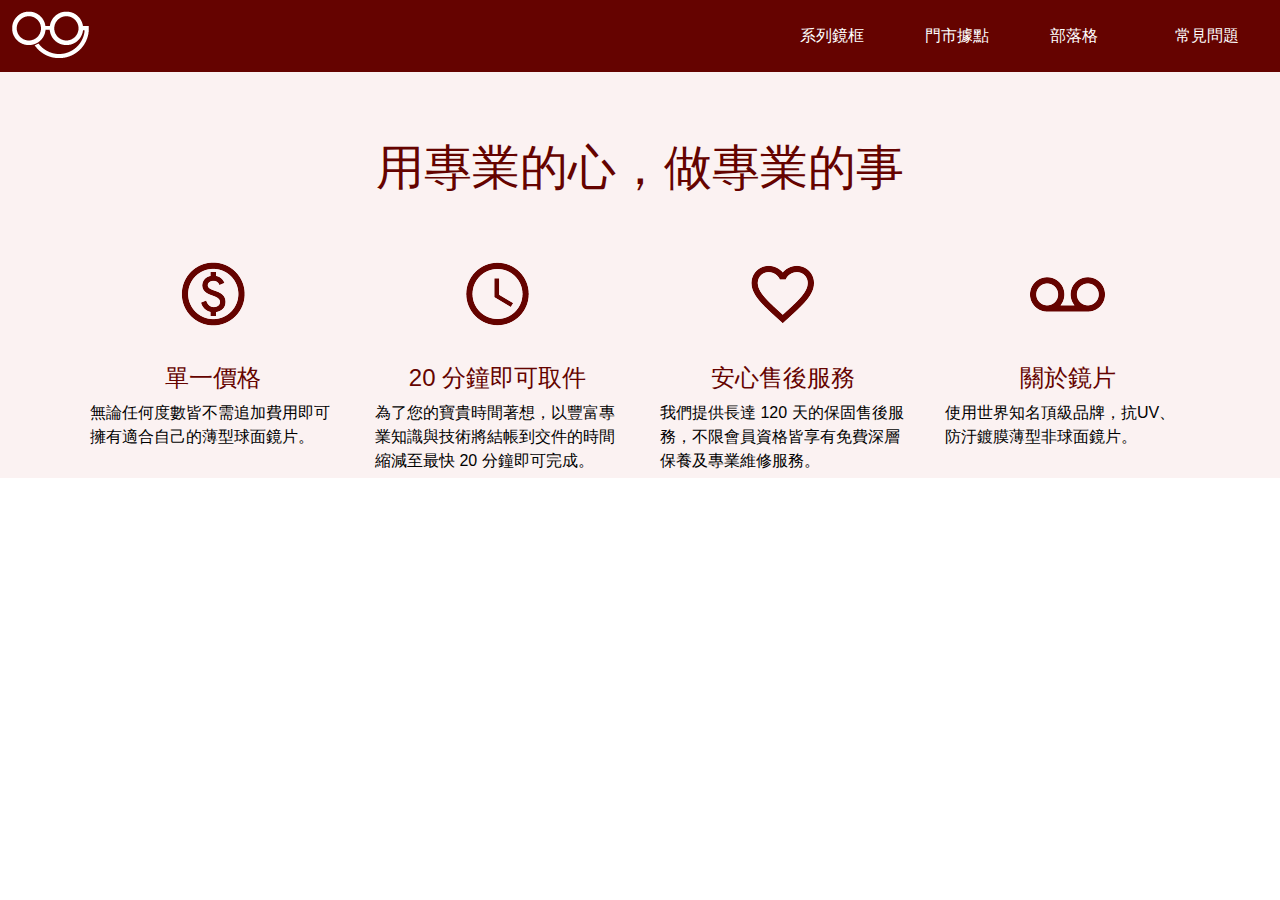
==== index.html @ 7781e408 "Update 2021-07-25T00:03:58.585Z" ====
<!DOCTYPE html>
<html lang="en">
<head>
  <meta charset="UTF-8">
  <meta http-equiv="X-UA-Compatible" content="IE=edge">
  <meta name="viewport" content="width=device-width, initial-scale=1.0">
  <title>第三週 - RWD 網站</title>
<link rel="preconnect" href="https://fonts.googleapis.com">
<link rel="preconnect" href="https://fonts.gstatic.com" crossorigin>
<link rel="stylesheet" href="all.css">
<link href="" rel="stylesheet">
</head>
<body>
  <div class="header">
    <div class="logo"><img src="assets/images/logo.png" alt="logo"></div>
    <ul>
      <li ><a href="#"><p>系列鏡框</p> </a></li>
      <li ><a href="#"><p>門市據點</p> </a></li>
      <li ><a href="#"><p>部落格</p> </a></li>
      <li ><a href="#"><p>常見問題</p> </a></li>
    </ul>
  </div>
    
  <!-- 用專業的心，做專業的事 -->
  <div class="item1">
  <h2>用專業的心，做專業的事</h2>
  <ul>
    <li>
      <div class="im100"><img src="assets/images/money.png" alt=""></div>
      <h3>單一價格</h3>
      <p>無論任何度數皆不需追加費用即可擁有適合自己的薄型球面鏡片。</p>
    </li>
    <li>
      <div class="im100"><img src="assets/images/clock.png" alt=""></div>
      <h3>20 分鐘即可取件</h3>
      <p>為了您的寶貴時間著想，以豐富專業知識與技術將結帳到交件的時間縮減至最快 20 分鐘即可完成。</p>
    </li>
    <li>
      <div class="im100"><img src="assets/images/heart.png" alt=""></div>
      <h3>安心售後服務</h3>
      <p>我們提供長達 120 天的保固售後服務，不限會員資格皆享有免費深層保養及專業維修服務。</p>
    </li>
    <li>
      <div class="im100"><img src="assets/images/glass.png" alt=""></div>
      <h3>關於鏡片</h3>
      <p>使用世界知名頂級品牌，抗UV、防汙鍍膜薄型非球面鏡片。</p>
    </li>
  </ul>
</div>
  
</body>
</html>
---- all.css ----
/* http://meyerweb.com/eric/tools/css/reset/ 
   v2.0 | 20110126
   License: none (public domain)
*/

html, body, div, span, applet, object, iframe,
h1, h2, h3, h4, h5, h6, p, blockquote, pre,
a, abbr, acronym, address, big, cite, code,
del, dfn, em, img, ins, kbd, q, s, samp,
small, strike, strong, sub, sup, tt, var,
b, u, i, center,
dl, dt, dd, ol, ul, li,
fieldset, form, label, legend,
table, caption, tbody, tfoot, thead, tr, th, td,
article, aside, canvas, details, embed, 
figure, figcaption, footer, header, hgroup, 
menu, nav, output, ruby, section, summary,
time, mark, audio, video {
	margin: 0;
	padding: 0;
	border: 0;
	font-size: 100%;
	font: inherit;
	vertical-align: baseline;
}
/* HTML5 display-role reset for older browsers */
article, aside, details, figcaption, figure, 
footer, header, hgroup, menu, nav, section {
	display: block;
}
body {
	line-height: 1;
}
ol, ul {
	list-style: none;
}
blockquote, q {
	quotes: none;
}
blockquote:before, blockquote:after,
q:before, q:after {
	content: '';
	content: none;
}
table {
	border-collapse: collapse;
	border-spacing: 0;
}
/* cssrest */

body{
    font-family: 'Noto Sans TC', sans-serif;
  }
  
  .header{
    width: 100%;
    background-color: #650300;
    display: flex;
    justify-content: space-between;
    align-items: center;
  }
  .logo{
    margin: 10px;
  }
  .header ul{
    width: 500px;
    list-style:none;
  }
    
  a{
    color: white;
    text-decoration:none;
  }   
  a:link{
      /* 設定還沒有瀏覽過的連結 */
     
      text-decoration:none;
      
      }
      a:visited {
      /* 設定已經瀏覽過的連結 */
      
      
      }
   a:hover{
    color: burlywood;
    text-decoration:none;
  }
  
  
  /* 用專業的心，做專業的事 */
  .item1{
    background: #AA06010D;
    margin: 0 auto;
  }
  .item1 h2{
    line-height: 1.5;
    font-size: 48px;
    padding-top: 60px;
    padding-bottom: 40px;
    color:#650300;
    text-align: center;
  }
  ul{
    display: flex;
    justify-content: center;
  }
  li{
    width: 255px;
       margin-right: 15px;
       margin-left: 15px;
  }
  li h3{
    font-size: 24px;
    line-height: 1.5;
        color:#650300;
    text-align: center;
    margin-top: 16px;
  }
  .im100{
    width: 100px;
    height: 100px;
    margin: auto;
    display: flex;
    justify-content: center;
    align-items: center;
   
  }
  .im100 img{
    display: block;
    align-items: center;
  }
  
  li p{
    font-size: 16px;
    line-height: 1.5;
    
    padding: 5px;
  }
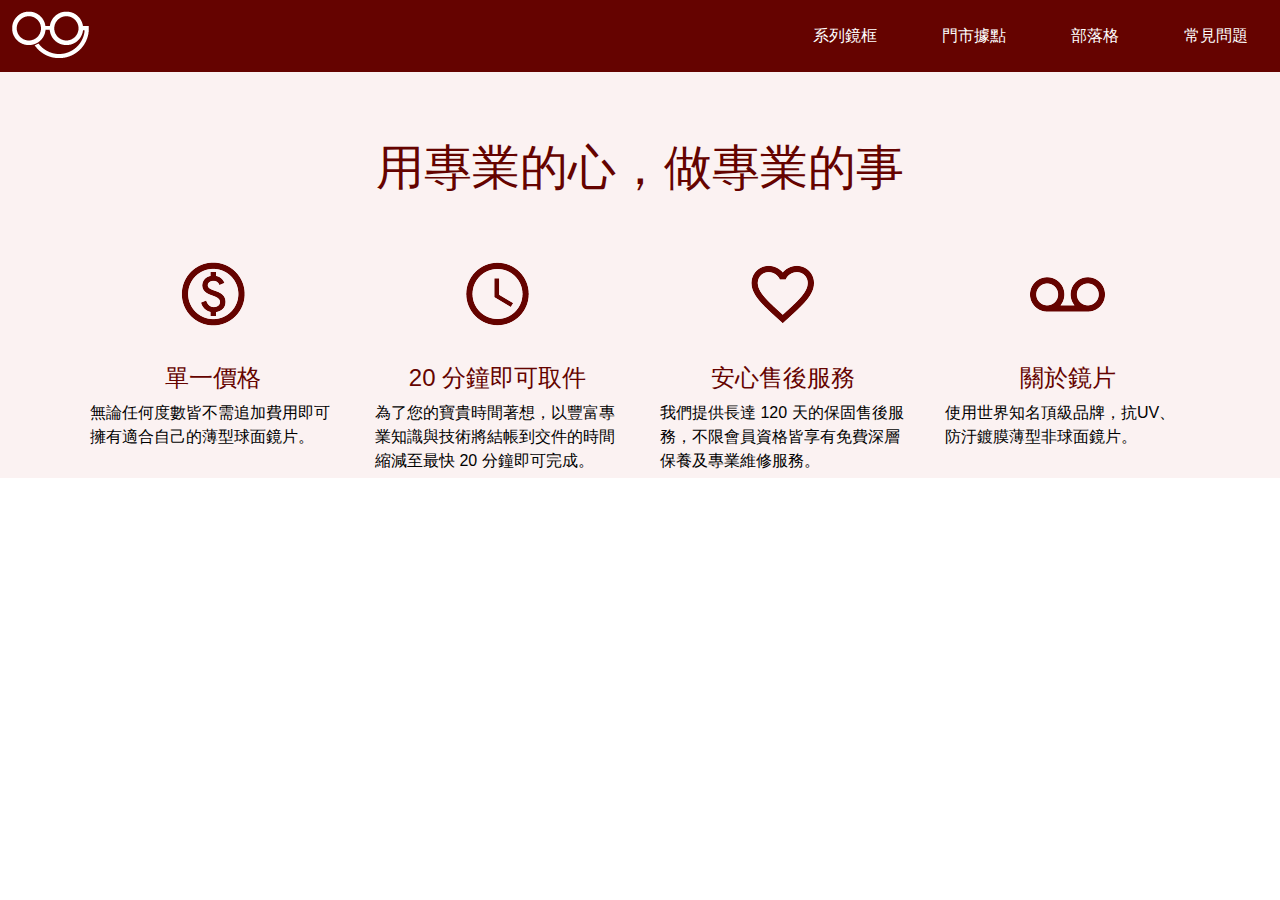
==== commit fcb249d4: "Update 2021-07-25T04:21:41.206Z" ====
--- a/index.html
+++ b/index.html
@@ -7,7 +7,7 @@
   <title>第三週 - RWD 網站</title>
 <link rel="preconnect" href="https://fonts.googleapis.com">
 <link rel="preconnect" href="https://fonts.gstatic.com" crossorigin>
-<link rel="stylesheet" href="all.css">
+<link rel="stylesheet" href="assets/css/all.css">
 <link href="" rel="stylesheet">
 </head>
 <body>
--- a/assets/css/all.css
+++ b/assets/css/all.css
@@ -0,0 +1,156 @@
+@charset "UTF-8";
+/* http://meyerweb.com/eric/tools/css/reset/ 
+   v2.0 | 20110126
+   License: none (public domain)
+*/
+html, body, div, span, applet, object, iframe,
+h1, h2, h3, h4, h5, h6, p, blockquote, pre,
+a, abbr, acronym, address, big, cite, code,
+del, dfn, em, img, ins, kbd, q, s, samp,
+small, strike, strong, sub, sup, tt, var,
+b, u, i, center,
+dl, dt, dd, ol, ul, li,
+fieldset, form, label, legend,
+table, caption, tbody, tfoot, thead, tr, th, td,
+article, aside, canvas, details, embed,
+figure, figcaption, footer, header, hgroup,
+menu, nav, output, ruby, section, summary,
+time, mark, audio, video {
+  margin: 0;
+  padding: 0;
+  border: 0;
+  font-size: 100%;
+  font: inherit;
+  vertical-align: baseline;
+}
+
+/* HTML5 display-role reset for older browsers */
+article, aside, details, figcaption, figure,
+footer, header, hgroup, menu, nav, section {
+  display: block;
+}
+
+body {
+  line-height: 1;
+}
+
+ol, ul {
+  list-style: none;
+}
+
+blockquote, q {
+  quotes: none;
+}
+
+blockquote:before, blockquote:after,
+q:before, q:after {
+  content: "";
+  content: none;
+}
+
+table {
+  border-collapse: collapse;
+  border-spacing: 0;
+}
+
+/* cssrest */
+body {
+  font-family: "Noto Sans TC", sans-serif;
+}
+
+.header {
+  width: 100%;
+  background-color: #650300;
+  display: -webkit-box;
+  display: -ms-flexbox;
+  display: flex;
+  -webkit-box-pack: justify;
+      -ms-flex-pack: justify;
+          justify-content: space-between;
+  -webkit-box-align: center;
+      -ms-flex-align: center;
+          align-items: center;
+}
+.header .logo {
+  margin: 10px;
+}
+.header ul {
+  width: 500px;
+  list-style: none;
+  display: -webkit-box;
+  display: -ms-flexbox;
+  display: flex;
+  -ms-flex-pack: distribute;
+      justify-content: space-around;
+}
+.header ul a {
+  color: white;
+  text-decoration: none;
+}
+.header ul a:link {
+  /* 設定還沒有瀏覽過的連結 */
+  text-decoration: none;
+}
+.header ul a:hover {
+  color: burlywood;
+  text-decoration: none;
+}
+
+/* 用專業的心，做專業的事 */
+.item1 {
+  background: #AA06010D;
+  margin: 0 auto;
+}
+.item1 h2 {
+  line-height: 1.5;
+  font-size: 48px;
+  padding-top: 60px;
+  padding-bottom: 40px;
+  color: #650300;
+  text-align: center;
+}
+.item1 ul {
+  display: -webkit-box;
+  display: -ms-flexbox;
+  display: flex;
+  -webkit-box-pack: center;
+      -ms-flex-pack: center;
+          justify-content: center;
+}
+.item1 li {
+  width: 255px;
+  margin-right: 15px;
+  margin-left: 15px;
+}
+.item1 li h3 {
+  font-size: 24px;
+  line-height: 1.5;
+  color: #650300;
+  text-align: center;
+  margin-top: 16px;
+}
+.item1 li p {
+  font-size: 16px;
+  line-height: 1.5;
+  padding: 5px;
+}
+.item1 li .im100 {
+  width: 100px;
+  height: 100px;
+  margin: auto;
+  display: -webkit-box;
+  display: -ms-flexbox;
+  display: flex;
+  -webkit-box-pack: center;
+      -ms-flex-pack: center;
+          justify-content: center;
+  -webkit-box-align: center;
+      -ms-flex-align: center;
+          align-items: center;
+}
+.item1 li .im100 img {
+  display: block;
+  -webkit-box-align: center;
+      -ms-flex-align: center;
+          align-items: center;
+}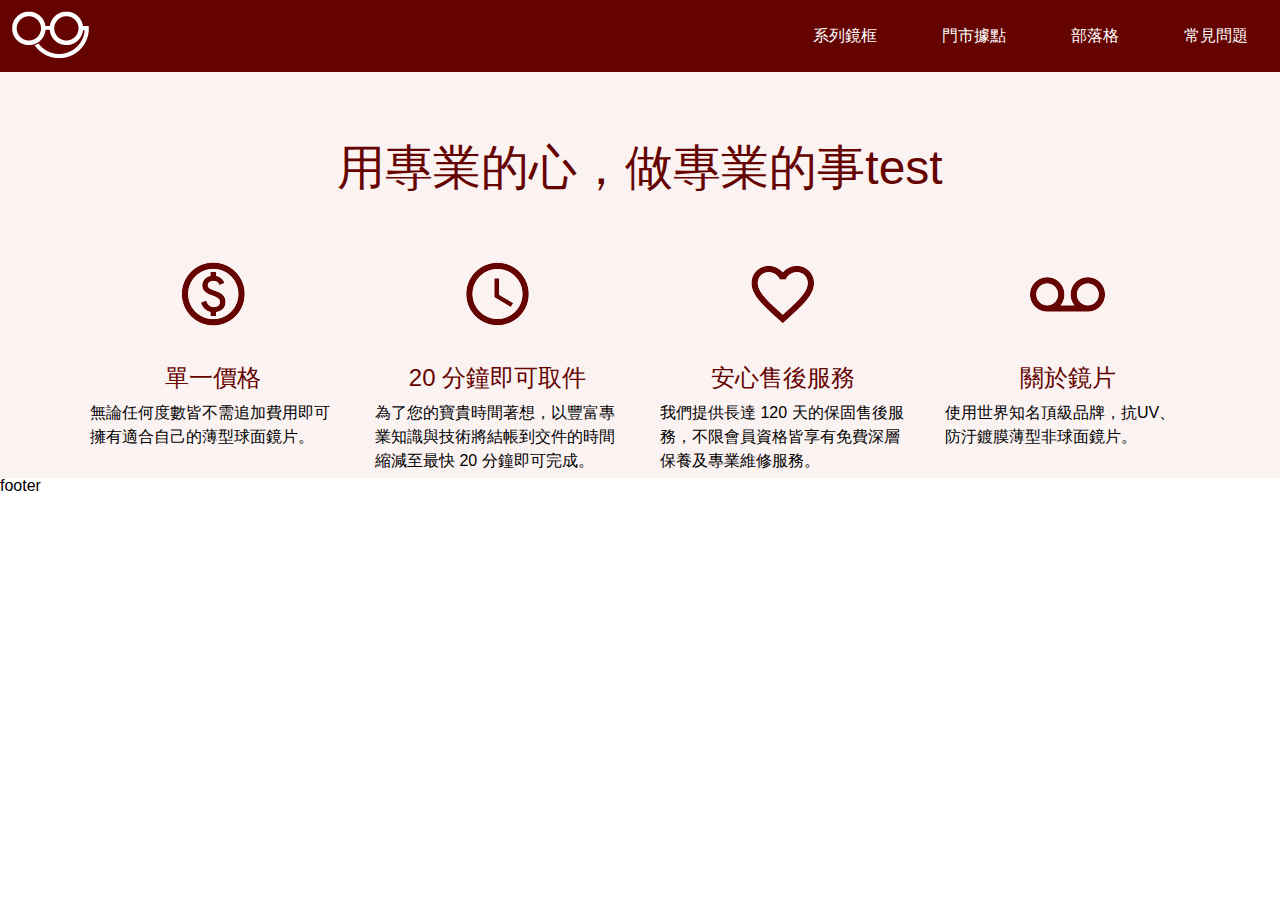
==== commit eb20fcbd: "Update 2021-08-04T14:06:32.556Z" ====
--- a/index.html
+++ b/index.html
@@ -1,15 +1,14 @@
 <!DOCTYPE html>
 <html lang="en">
+
 <head>
   <meta charset="UTF-8">
-  <meta http-equiv="X-UA-Compatible" content="IE=edge">
   <meta name="viewport" content="width=device-width, initial-scale=1.0">
-  <title>第三週 - RWD 網站</title>
-<link rel="preconnect" href="https://fonts.googleapis.com">
-<link rel="preconnect" href="https://fonts.gstatic.com" crossorigin>
-<link rel="stylesheet" href="assets/css/all.css">
-<link href="" rel="stylesheet">
+  <meta http-equiv="X-UA-Compatible" content="ie=edge">
+  <title>首頁</title>
+  <link rel="stylesheet" href="./assets/style/all.css">
 </head>
+
 <body>
   <div class="header">
     <div class="logo"><img src="assets/images/logo.png" alt="logo"></div>
@@ -20,33 +19,42 @@
       <li ><a href="#"><p>常見問題</p> </a></li>
     </ul>
   </div>
-    
-  <!-- 用專業的心，做專業的事 -->
-  <div class="item1">
-  <h2>用專業的心，做專業的事</h2>
-  <ul>
-    <li>
-      <div class="im100"><img src="assets/images/money.png" alt=""></div>
-      <h3>單一價格</h3>
-      <p>無論任何度數皆不需追加費用即可擁有適合自己的薄型球面鏡片。</p>
-    </li>
-    <li>
-      <div class="im100"><img src="assets/images/clock.png" alt=""></div>
-      <h3>20 分鐘即可取件</h3>
-      <p>為了您的寶貴時間著想，以豐富專業知識與技術將結帳到交件的時間縮減至最快 20 分鐘即可完成。</p>
-    </li>
-    <li>
-      <div class="im100"><img src="assets/images/heart.png" alt=""></div>
-      <h3>安心售後服務</h3>
-      <p>我們提供長達 120 天的保固售後服務，不限會員資格皆享有免費深層保養及專業維修服務。</p>
-    </li>
-    <li>
-      <div class="im100"><img src="assets/images/glass.png" alt=""></div>
-      <h3>關於鏡片</h3>
-      <p>使用世界知名頂級品牌，抗UV、防汙鍍膜薄型非球面鏡片。</p>
-    </li>
-  </ul>
+  </header>
+
+  
+ 
+<!-- 用專業的心，做專業的事 -->
+<div class="item1">
+<h2>用專業的心，做專業的事test</h2>
+<ul>
+  <li>
+    <div class="im100"><img src="assets/images/money.png" alt=""></div>
+    <h3>單一價格</h3>
+    <p>無論任何度數皆不需追加費用即可擁有適合自己的薄型球面鏡片。</p>
+  </li>
+  <li>
+    <div class="im100"><img src="assets/images/clock.png" alt=""></div>
+    <h3>20 分鐘即可取件</h3>
+    <p>為了您的寶貴時間著想，以豐富專業知識與技術將結帳到交件的時間縮減至最快 20 分鐘即可完成。</p>
+  </li>
+  <li>
+    <div class="im100"><img src="assets/images/heart.png" alt=""></div>
+    <h3>安心售後服務</h3>
+    <p>我們提供長達 120 天的保固售後服務，不限會員資格皆享有免費深層保養及專業維修服務。</p>
+  </li>
+  <li>
+    <div class="im100"><img src="assets/images/glass.png" alt=""></div>
+    <h3>關於鏡片</h3>
+    <p>使用世界知名頂級品牌，抗UV、防汙鍍膜薄型非球面鏡片。</p>
+  </li>
+</ul>
 </div>
-  
+
+  <footer class="footer">
+    footer
+  </footer>
+  <script src="./assets/js/vendors.js"></script>
+  <script src="./assets/js/all.js"></script>
 </body>
-</html>+
+</html>
--- a/assets/style/all.css
+++ b/assets/style/all.css
@@ -0,0 +1,136 @@
+@charset "UTF-8";
+/* http://meyerweb.com/eric/tools/css/reset/ 
+   v2.0 | 20110126
+   License: none (public domain)
+*/
+html, body, div, span, applet, object, iframe,
+h1, h2, h3, h4, h5, h6, p, blockquote, pre,
+a, abbr, acronym, address, big, cite, code,
+del, dfn, em, img, ins, kbd, q, s, samp,
+small, strike, strong, sub, sup, tt, var,
+b, u, i, center,
+dl, dt, dd, ol, ul, li,
+fieldset, form, label, legend,
+table, caption, tbody, tfoot, thead, tr, th, td,
+article, aside, canvas, details, embed,
+figure, figcaption, footer, header, hgroup,
+menu, nav, output, ruby, section, summary,
+time, mark, audio, video {
+  margin: 0;
+  padding: 0;
+  border: 0;
+  font-size: 100%;
+  font: inherit;
+  vertical-align: baseline; }
+
+/* HTML5 display-role reset for older browsers */
+article, aside, details, figcaption, figure,
+footer, header, hgroup, menu, nav, section {
+  display: block; }
+
+body {
+  line-height: 1; }
+
+ol, ul {
+  list-style: none; }
+
+blockquote, q {
+  quotes: none; }
+
+blockquote:before, blockquote:after,
+q:before, q:after {
+  content: '';
+  content: none; }
+
+table {
+  border-collapse: collapse;
+  border-spacing: 0; }
+
+/* cssrest */
+body {
+  font-family: 'Noto Sans TC', sans-serif; }
+
+.header {
+  width: 100%;
+  background-color: #650300;
+  display: -webkit-box;
+  display: -ms-flexbox;
+  display: flex;
+  -webkit-box-pack: justify;
+      -ms-flex-pack: justify;
+          justify-content: space-between;
+  -webkit-box-align: center;
+      -ms-flex-align: center;
+          align-items: center; }
+  .header .logo {
+    margin: 10px; }
+  .header ul {
+    width: 500px;
+    list-style: none;
+    display: -webkit-box;
+    display: -ms-flexbox;
+    display: flex;
+    -ms-flex-pack: distribute;
+        justify-content: space-around; }
+    .header ul a {
+      color: white;
+      text-decoration: none; }
+    .header ul a:link {
+      /* 設定還沒有瀏覽過的連結 */
+      text-decoration: none; }
+    .header ul a:hover {
+      color: burlywood;
+      text-decoration: none; }
+
+/* 用專業的心，做專業的事 */
+.item1 {
+  background: #AA06010D;
+  margin: 0 auto; }
+  .item1 h2 {
+    line-height: 1.5;
+    font-size: 48px;
+    padding-top: 60px;
+    padding-bottom: 40px;
+    color: #650300;
+    text-align: center; }
+  .item1 ul {
+    display: -webkit-box;
+    display: -ms-flexbox;
+    display: flex;
+    -webkit-box-pack: center;
+        -ms-flex-pack: center;
+            justify-content: center; }
+  .item1 li {
+    width: 255px;
+    margin-right: 15px;
+    margin-left: 15px; }
+    .item1 li h3 {
+      font-size: 24px;
+      line-height: 1.5;
+      color: #650300;
+      text-align: center;
+      margin-top: 16px; }
+    .item1 li p {
+      font-size: 16px;
+      line-height: 1.5;
+      padding: 5px; }
+    .item1 li .im100 {
+      width: 100px;
+      height: 100px;
+      margin: auto;
+      display: -webkit-box;
+      display: -ms-flexbox;
+      display: flex;
+      -webkit-box-pack: center;
+          -ms-flex-pack: center;
+              justify-content: center;
+      -webkit-box-align: center;
+          -ms-flex-align: center;
+              align-items: center; }
+    .item1 li .im100 img {
+      display: block;
+      -webkit-box-align: center;
+          -ms-flex-align: center;
+              align-items: center; }
+
+/*# sourceMappingURL=all.css.map */
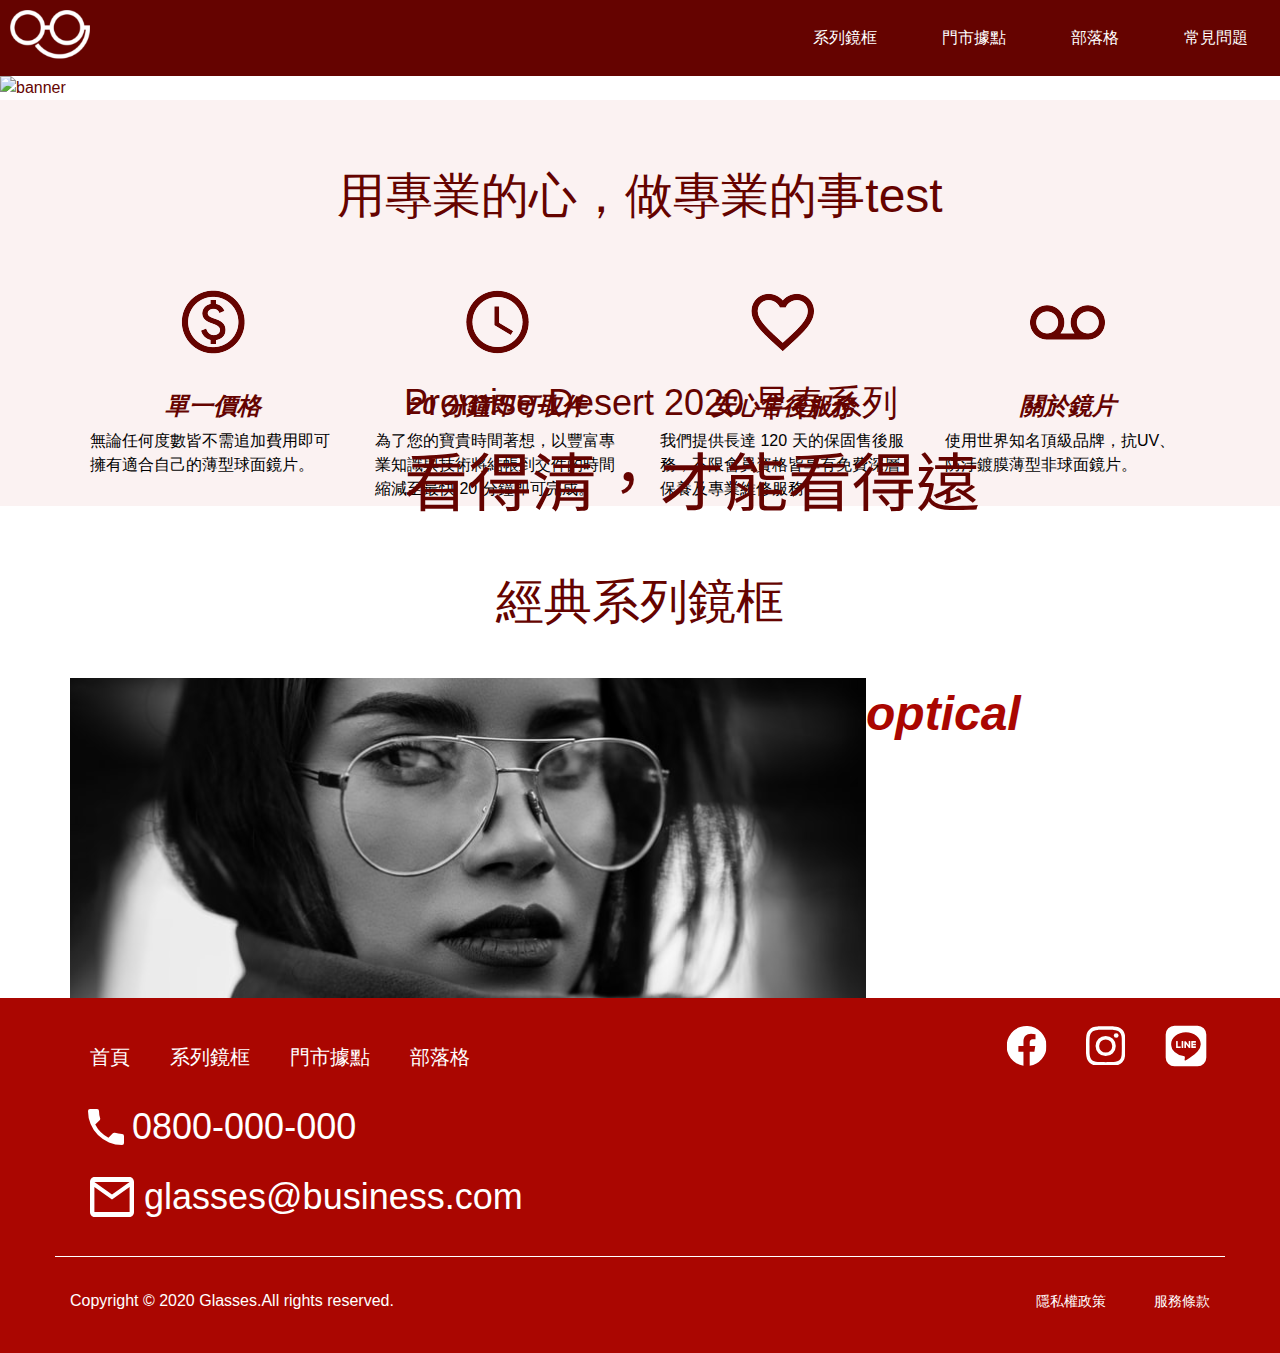
==== commit ce1ab3ec: "Update 2021-08-13T16:41:31.267Z" ====
--- a/index.html
+++ b/index.html
@@ -5,13 +5,16 @@
   <meta charset="UTF-8">
   <meta name="viewport" content="width=device-width, initial-scale=1.0">
   <meta http-equiv="X-UA-Compatible" content="ie=edge">
-  <title>首頁</title>
+  <title>眼鏡公司首頁</title>
   <link rel="stylesheet" href="./assets/style/all.css">
+  <link rel="preconnect" href="https://fonts.googleapis.com">
+<link rel="preconnect" href="https://fonts.gstatic.com" crossorigin>
+<link href="https://fonts.googleapis.com/css2?family=Noto+Sans+TC:wght@700&display=swap" rel="stylesheet">
 </head>
 
 <body>
   <div class="header">
-    <div class="logo"><img src="assets/images/logo.png" alt="logo"></div>
+    <div class="logo"><img src="./assets/images/logo.png" alt="logo"></div>
     <ul>
       <li ><a href="#"><p>系列鏡框</p> </a></li>
       <li ><a href="#"><p>門市據點</p> </a></li>
@@ -22,7 +25,10 @@
   </header>
 
   
- 
+<div class="banner"><div class="banner-item">
+  <p>Promise-Desert 2020 早春系列</p>
+  <h1>看得清，才能看得遠</h1>
+</div><img src="https://raw.githubusercontent.com/hexschool/webLayoutTraining1st/master/week3/banner.png" alt="banner" class="ban-img"></div> 
 <!-- 用專業的心，做專業的事 -->
 <div class="item1">
 <h2>用專業的心，做專業的事test</h2>
@@ -50,8 +56,47 @@
 </ul>
 </div>
 
+<!-- 經典系列鏡框 -->
+<div class="item2">
+  <h2>經典系列鏡框</h2>
+  <div class="item2_care">
+    <img src="assets/images/product-1.png" alt="">
+    <h3>optical</h3>
+  </div>
+</div>
+
   <footer class="footer">
-    footer
+    <div class="container">
+      <div class="footer-link">
+        <ul class="nav">
+        <li class="footer-nav"><a href="#" class="footer-link" >首頁</a> </li>
+        <li class="footer-nav"><a href="#" class="footer-link">系列鏡框</a> </li>
+        <li class="footer-nav"><a href="#" class="footer-link">門市據點</a> </li>
+        <li class="footer-nav"><a href="#" class="footer-link">部落格</a> </li>
+      </ul>
+    <ul class="footer-contact">
+      <li class="footer-contacttel">
+        <img src="./assets/images/icon-phone.svg" alt="TEL" class="footer-contactimg">
+        <p>0800-000-000</p>
+      </li >
+      <li class="footer-contacttel">
+        <img src="./assets/images/icon-mail.svg" alt="mail" class="footer-contactimg">
+        <p>glasses@business.com</p>
+      </li>
+    </ul></div>
+      <ul class="footer-icon">
+        <li class="footer-icon-img"><a href="#"><img src="./assets/images/icon-fb.svg" alt="fb"></a></li>
+        <li class="footer-icon-img"><a href="#"><img src="./assets/images/icon-ig.svg" alt="ig"></a></li>
+        <li class="footer-icon-img"><a href="#"><img src="./assets/images/icon-line.svg" alt="line"></a></li>
+      </ul>
+    </div>
+    <div class="footer-copyright">
+      <p>Copyright © 2020 Glasses.All rights reserved.</p>
+      <ul>
+        <li><a href="#">隱私權政策</a></li>
+        <li><a href="#">服務條款</a></li>
+      </ul>
+    </div>
   </footer>
   <script src="./assets/js/vendors.js"></script>
   <script src="./assets/js/all.js"></script>
--- a/assets/style/all.css
+++ b/assets/style/all.css
@@ -48,7 +48,22 @@
 
 /* cssrest */
 body {
-  font-family: 'Noto Sans TC', sans-serif; }
+  font-family: 'Roboto', 'Noto Sans', sans-serif;
+  font-size: 16px;
+  line-height: 1.5; }
+  body h2 {
+    line-height: 1.5;
+    font-size: 48px;
+    padding-top: 60px;
+    padding-bottom: 40px;
+    color: #650300;
+    text-align: center; }
+  body h3 {
+    font-size: 48px;
+    line-height: 72px;
+    color: #AA0601;
+    font-weight: bold;
+    font-style: italic; }
 
 .header {
   width: 100%;
@@ -82,17 +97,27 @@
       color: burlywood;
       text-decoration: none; }
 
+.banner {
+  color: #650300;
+  position: relative; }
+  .banner .ban-img {
+    max-width: 100%; }
+  .banner .banner-item {
+    position: absolute;
+    top: 300px;
+    right: 300px; }
+    .banner .banner-item p {
+      font-size: 36px;
+      line-height: 1.5; }
+    .banner .banner-item h1 {
+      font-size: 64px;
+      line-height: 1.5;
+      font-family: 'Noto Sans TC', sans-serif; }
+
 /* 用專業的心，做專業的事 */
 .item1 {
   background: #AA06010D;
   margin: 0 auto; }
-  .item1 h2 {
-    line-height: 1.5;
-    font-size: 48px;
-    padding-top: 60px;
-    padding-bottom: 40px;
-    color: #650300;
-    text-align: center; }
   .item1 ul {
     display: -webkit-box;
     display: -ms-flexbox;
@@ -133,4 +158,87 @@
           -ms-flex-align: center;
               align-items: center; }
 
+.item2_care {
+  display: -webkit-box;
+  display: -ms-flexbox;
+  display: flex;
+  max-width: 1140px;
+  margin: auto; }
+
+.footer {
+  background: #AA0601;
+  color: #ffffff;
+  padding: 24px 0 40px; }
+  .footer .container {
+    max-width: 1140px;
+    margin: 0 auto;
+    padding: 0 15px;
+    display: -webkit-box;
+    display: -ms-flexbox;
+    display: flex;
+    -webkit-box-pack: justify;
+        -ms-flex-pack: justify;
+            justify-content: space-between;
+    border-bottom: 1px solid #FFF;
+    padding-bottom: 24px; }
+  .footer .nav {
+    display: -webkit-box;
+    display: -ms-flexbox;
+    display: flex; }
+  .footer .footer-nav {
+    font-size: 20px;
+    line-height: 1.5;
+    color: #ffffff;
+    padding: 20px; }
+    .footer .footer-nav .footer-link {
+      text-decoration: none;
+      color: #ffffff;
+      display: block; }
+    .footer .footer-nav a:hover {
+      color: burlywood;
+      text-decoration: none; }
+  .footer .footer-contact {
+    font-size: 36px;
+    line-height: 1.5;
+    color: #ffffff; }
+    .footer .footer-contact .footer-contacttel {
+      display: -webkit-box;
+      display: -ms-flexbox;
+      display: flex;
+      -webkit-box-align: center;
+          -ms-flex-align: center;
+              align-items: center;
+      padding: 8px; }
+    .footer .footer-contact .footer-contactimg {
+      margin-right: 8px;
+      margin-left: 10px; }
+  .footer .footer-icon {
+    display: -webkit-box;
+    display: -ms-flexbox;
+    display: flex; }
+    .footer .footer-icon .footer-icon-img {
+      margin-left: 32px; }
+    .footer .footer-icon a:hover {
+      opacity: 0.8; }
+  .footer .footer-copyright {
+    max-width: 1140px;
+    margin: auto;
+    display: -webkit-box;
+    display: -ms-flexbox;
+    display: flex;
+    -webkit-box-pack: justify;
+        -ms-flex-pack: justify;
+            justify-content: space-between;
+    color: #fff;
+    margin-top: 32px; }
+    .footer .footer-copyright ul {
+      display: -webkit-box;
+      display: -ms-flexbox;
+      display: flex; }
+      .footer .footer-copyright ul li a {
+        text-decoration: none;
+        color: #ffffff;
+        margin-left: 48px;
+        font-size: 14px; }
+
 /*# sourceMappingURL=all.css.map */
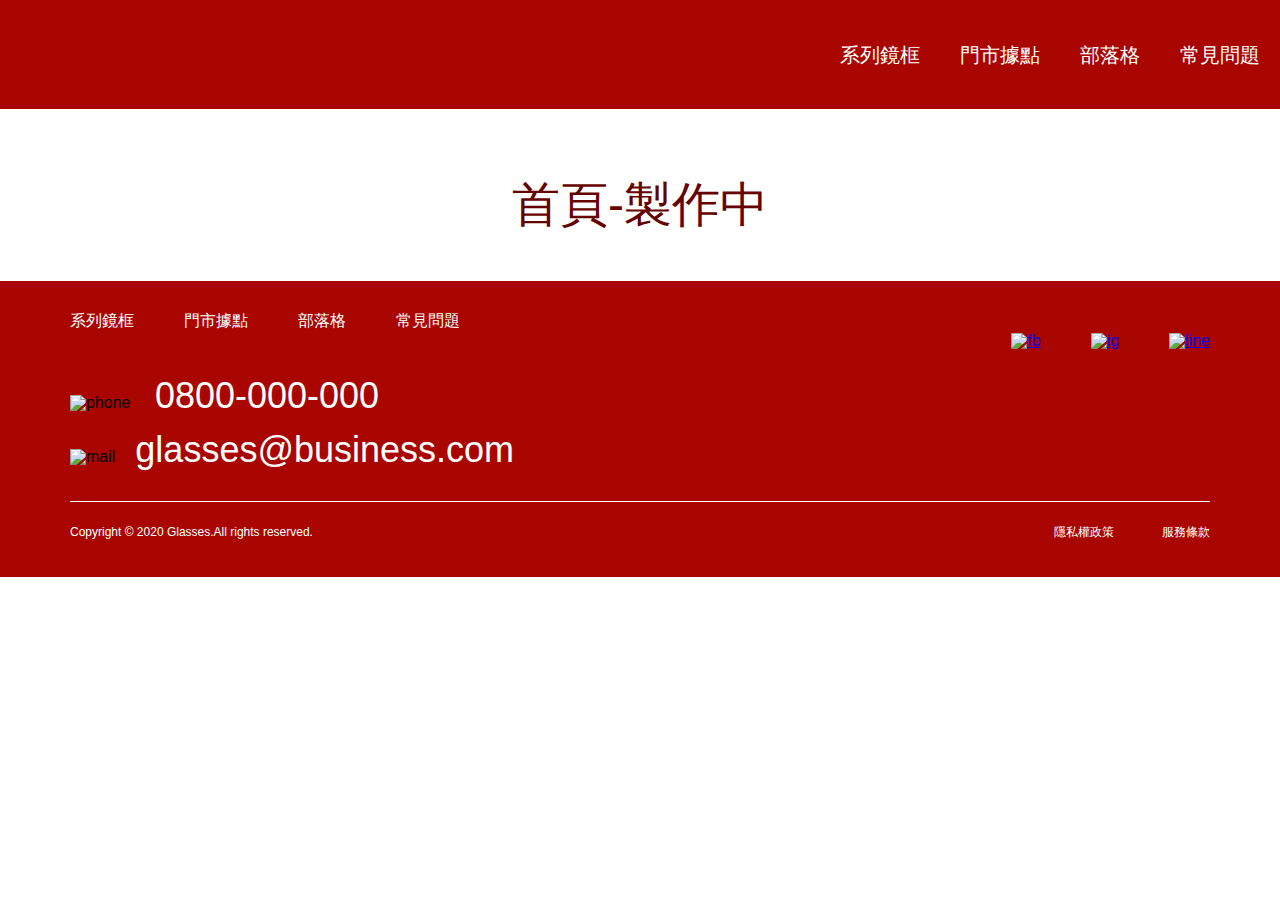
==== commit dbc4e98b: "Update 2021-08-15T12:39:01.955Z" ====
--- a/index.html
+++ b/index.html
@@ -5,7 +5,7 @@
   <meta charset="UTF-8">
   <meta name="viewport" content="width=device-width, initial-scale=1.0">
   <meta http-equiv="X-UA-Compatible" content="ie=edge">
-  <title>眼鏡公司首頁</title>
+  <title>眼鏡公司-首頁</title>
   <link rel="stylesheet" href="./assets/style/all.css">
   <link rel="preconnect" href="https://fonts.googleapis.com">
 <link rel="preconnect" href="https://fonts.gstatic.com" crossorigin>
@@ -14,90 +14,56 @@
 
 <body>
   <div class="header">
-    <div class="logo"><img src="./assets/images/logo.png" alt="logo"></div>
-    <ul>
-      <li ><a href="#"><p>系列鏡框</p> </a></li>
-      <li ><a href="#"><p>門市據點</p> </a></li>
-      <li ><a href="#"><p>部落格</p> </a></li>
-      <li ><a href="#"><p>常見問題</p> </a></li>
+    <div class="header-logo"><a href="index.html">logo</a> </div>
+    <ul class="header-nav">
+      <li class="header-nav-li"><a href="product.html">系列鏡框</a></li>
+      <li class="header-nav-li"><a href="store.html">門市據點</a></li>
+      <li class="header-nav-li"><a href="blog.html">部落格</a></li>
+      <li class="header-nav-li"><a href="FAQ.html">常見問題</a></li>
+    </ul>
+  </div>    
+  </div>
+
+  
+<h2>首頁-製作中</h2>
+
+
+
+   <!-- footer     -->
+<div class="footer">
+  <div class="footer-content">
+    <ul class="footer-nav">
+        <li class="footer-nav-li"><a href="#">系列鏡框</a></li>
+        <li class="footer-nav-li"><a href="#">門市據點</a></li>
+        <li class="footer-nav-li"><a href="#">部落格</a></li>
+        <li class="footer-nav-li"><a href="">常見問題</a></li>
+      </ul>
+    <ul class="footer-link">
+      <li class="footer-linkimg"><a href="#"><img src="https://raw.githubusercontent.com/hexschool/webLayoutTraining1st/master/week3/icon-fb.svg" alt="fb"></a></li>
+      <li class="footer-linkimg"><a href="#"><img src="https://raw.githubusercontent.com/hexschool/webLayoutTraining1st/master/week3/icon-ig.svg" alt="ig"></a></li>
+      <li class="footer-linkimg"><a href="#"><img src="https://raw.githubusercontent.com/hexschool/webLayoutTraining1st/master/week3/icon-line.svg" alt="line"></a></li>
     </ul>
   </div>
-  </header>
+  
+  <div class="footer-contact"> <ul>
+    <li >
+      <img src="https://raw.githubusercontent.com/hexschool/webLayoutTraining1st/master/week3/icon-phone.svg" alt="phone">
+      <a href="tel:+886800000000">0800-000-000</a>
+    </li>
+    <li>
+      <img src="https://raw.githubusercontent.com/hexschool/webLayoutTraining1st/master/week3/icon-mail.svg" alt="mail"><a href="mailto:glasses@business.com">glasses@business.com</a>
+          </li>
+  </ul></div>
+  <div class="footer-data">
+    <p class="Copyright">Copyright © 2020 Glasses.All rights reserved.</p>
+    <ul>
+      <li><a href="#">隱私權政策</a></li>
+      <li><a href="#">服務條款</a></li>
+    </ul>
+  </div>
+  
+</div> <!-- footer     -->
 
-  
-<div class="banner"><div class="banner-item">
-  <p>Promise-Desert 2020 早春系列</p>
-  <h1>看得清，才能看得遠</h1>
-</div><img src="https://raw.githubusercontent.com/hexschool/webLayoutTraining1st/master/week3/banner.png" alt="banner" class="ban-img"></div> 
-<!-- 用專業的心，做專業的事 -->
-<div class="item1">
-<h2>用專業的心，做專業的事test</h2>
-<ul>
-  <li>
-    <div class="im100"><img src="assets/images/money.png" alt=""></div>
-    <h3>單一價格</h3>
-    <p>無論任何度數皆不需追加費用即可擁有適合自己的薄型球面鏡片。</p>
-  </li>
-  <li>
-    <div class="im100"><img src="assets/images/clock.png" alt=""></div>
-    <h3>20 分鐘即可取件</h3>
-    <p>為了您的寶貴時間著想，以豐富專業知識與技術將結帳到交件的時間縮減至最快 20 分鐘即可完成。</p>
-  </li>
-  <li>
-    <div class="im100"><img src="assets/images/heart.png" alt=""></div>
-    <h3>安心售後服務</h3>
-    <p>我們提供長達 120 天的保固售後服務，不限會員資格皆享有免費深層保養及專業維修服務。</p>
-  </li>
-  <li>
-    <div class="im100"><img src="assets/images/glass.png" alt=""></div>
-    <h3>關於鏡片</h3>
-    <p>使用世界知名頂級品牌，抗UV、防汙鍍膜薄型非球面鏡片。</p>
-  </li>
-</ul>
-</div>
-
-<!-- 經典系列鏡框 -->
-<div class="item2">
-  <h2>經典系列鏡框</h2>
-  <div class="item2_care">
-    <img src="assets/images/product-1.png" alt="">
-    <h3>optical</h3>
-  </div>
-</div>
-
-  <footer class="footer">
-    <div class="container">
-      <div class="footer-link">
-        <ul class="nav">
-        <li class="footer-nav"><a href="#" class="footer-link" >首頁</a> </li>
-        <li class="footer-nav"><a href="#" class="footer-link">系列鏡框</a> </li>
-        <li class="footer-nav"><a href="#" class="footer-link">門市據點</a> </li>
-        <li class="footer-nav"><a href="#" class="footer-link">部落格</a> </li>
-      </ul>
-    <ul class="footer-contact">
-      <li class="footer-contacttel">
-        <img src="./assets/images/icon-phone.svg" alt="TEL" class="footer-contactimg">
-        <p>0800-000-000</p>
-      </li >
-      <li class="footer-contacttel">
-        <img src="./assets/images/icon-mail.svg" alt="mail" class="footer-contactimg">
-        <p>glasses@business.com</p>
-      </li>
-    </ul></div>
-      <ul class="footer-icon">
-        <li class="footer-icon-img"><a href="#"><img src="./assets/images/icon-fb.svg" alt="fb"></a></li>
-        <li class="footer-icon-img"><a href="#"><img src="./assets/images/icon-ig.svg" alt="ig"></a></li>
-        <li class="footer-icon-img"><a href="#"><img src="./assets/images/icon-line.svg" alt="line"></a></li>
-      </ul>
-    </div>
-    <div class="footer-copyright">
-      <p>Copyright © 2020 Glasses.All rights reserved.</p>
-      <ul>
-        <li><a href="#">隱私權政策</a></li>
-        <li><a href="#">服務條款</a></li>
-      </ul>
-    </div>
-  </footer>
   <script src="./assets/js/vendors.js"></script>
   <script src="./assets/js/all.js"></script>
 </body>
--- a/assets/style/all.css
+++ b/assets/style/all.css
@@ -1,4 +1,3 @@
-@charset "UTF-8";
 /* http://meyerweb.com/eric/tools/css/reset/ 
    v2.0 | 20110126
    License: none (public domain)
@@ -48,9 +47,7 @@
 
 /* cssrest */
 body {
-  font-family: 'Roboto', 'Noto Sans', sans-serif;
-  font-size: 16px;
-  line-height: 1.5; }
+  font-family: 'Roboto', 'Noto Sans', sans-serif; }
   body h2 {
     line-height: 1.5;
     font-size: 48px;
@@ -66,179 +63,181 @@
     font-style: italic; }
 
 .header {
-  width: 100%;
-  background-color: #650300;
+  max-width: 100%;
+  background-color: #AA0601;
   display: -webkit-box;
   display: -ms-flexbox;
   display: flex;
   -webkit-box-pack: justify;
       -ms-flex-pack: justify;
-          justify-content: space-between;
-  -webkit-box-align: center;
-      -ms-flex-align: center;
-          align-items: center; }
-  .header .logo {
-    margin: 10px; }
-  .header ul {
-    width: 500px;
-    list-style: none;
+          justify-content: space-between; }
+  .header .header-logo {
+    background: url("https://raw.githubusercontent.com/hexschool/webLayoutTraining1st/master/week3/logo.png") no-repeat;
+    width: 80px;
+    height: 49px;
+    margin: 30px;
+    text-indent: 101%;
+    overflow: hidden;
+    background-size: cover; }
+  .header .header-logo:hover {
+    opacity: 0.8; }
+  .header .header-nav {
     display: -webkit-box;
     display: -ms-flexbox;
     display: flex;
-    -ms-flex-pack: distribute;
-        justify-content: space-around; }
-    .header ul a {
-      color: white;
-      text-decoration: none; }
-    .header ul a:link {
-      /* 設定還沒有瀏覽過的連結 */
-      text-decoration: none; }
-    .header ul a:hover {
-      color: burlywood;
-      text-decoration: none; }
-
-.banner {
-  color: #650300;
-  position: relative; }
-  .banner .ban-img {
-    max-width: 100%; }
-  .banner .banner-item {
-    position: absolute;
-    top: 300px;
-    right: 300px; }
-    .banner .banner-item p {
-      font-size: 36px;
-      line-height: 1.5; }
-    .banner .banner-item h1 {
-      font-size: 64px;
-      line-height: 1.5;
-      font-family: 'Noto Sans TC', sans-serif; }
-
-/* 用專業的心，做專業的事 */
-.item1 {
-  background: #AA06010D;
-  margin: 0 auto; }
-  .item1 ul {
-    display: -webkit-box;
-    display: -ms-flexbox;
-    display: flex;
+    -webkit-box-align: center;
+        -ms-flex-align: center;
+            align-items: center;
+    font-size: 20px; }
+    .header .header-nav .header-nav-li a {
+      text-decoration: none;
+      color: #ffffff;
+      padding-right: 20px;
+      padding-left: 20px; }
+    .header .header-nav .header-nav-li a:hover {
+      opacity: 0.8; }
+
+@media (max-width: 992px) {
+  .header {
+    padding: 30px 40px; } }
+
+@media (max-width: 767px) {
+  .header {
+    -webkit-box-orient: vertical;
+    -webkit-box-direction: normal;
+        -ms-flex-direction: column;
+            flex-direction: column;
+    text-align: center;
+    padding: 0; }
+  .header-nav {
+    width: 100%;
+    -ms-flex-wrap: wrap;
+        flex-wrap: wrap;
     -webkit-box-pack: center;
         -ms-flex-pack: center;
             justify-content: center; }
-  .item1 li {
-    width: 255px;
-    margin-right: 15px;
-    margin-left: 15px; }
-    .item1 li h3 {
-      font-size: 24px;
-      line-height: 1.5;
-      color: #650300;
-      text-align: center;
-      margin-top: 16px; }
-    .item1 li p {
-      font-size: 16px;
-      line-height: 1.5;
-      padding: 5px; }
-    .item1 li .im100 {
-      width: 100px;
-      height: 100px;
-      margin: auto;
-      display: -webkit-box;
-      display: -ms-flexbox;
-      display: flex;
-      -webkit-box-pack: center;
-          -ms-flex-pack: center;
-              justify-content: center;
-      -webkit-box-align: center;
-          -ms-flex-align: center;
-              align-items: center; }
-    .item1 li .im100 img {
-      display: block;
-      -webkit-box-align: center;
-          -ms-flex-align: center;
-              align-items: center; }
-
-.item2_care {
-  display: -webkit-box;
-  display: -ms-flexbox;
-  display: flex;
-  max-width: 1140px;
-  margin: auto; }
+  .header-nav .header-nav-li {
+    width: 50%;
+    padding: 8px 0; }
+  .header .header-logo {
+    width: 48px;
+    height: 29px;
+    margin: 10px auto 10px auto; } }
 
 .footer {
-  background: #AA0601;
-  color: #ffffff;
-  padding: 24px 0 40px; }
-  .footer .container {
+  background-color: #AA0601;
+  padding-top: 32px;
+  padding-bottom: 39px; }
+  .footer .footer-content {
+    margin: auto;
     max-width: 1140px;
-    margin: 0 auto;
-    padding: 0 15px;
     display: -webkit-box;
     display: -ms-flexbox;
     display: flex;
     -webkit-box-pack: justify;
         -ms-flex-pack: justify;
             justify-content: space-between;
-    border-bottom: 1px solid #FFF;
-    padding-bottom: 24px; }
-  .footer .nav {
-    display: -webkit-box;
-    display: -ms-flexbox;
-    display: flex; }
-  .footer .footer-nav {
-    font-size: 20px;
-    line-height: 1.5;
-    color: #ffffff;
-    padding: 20px; }
-    .footer .footer-nav .footer-link {
-      text-decoration: none;
-      color: #ffffff;
-      display: block; }
-    .footer .footer-nav a:hover {
-      color: burlywood;
-      text-decoration: none; }
-  .footer .footer-contact {
-    font-size: 36px;
-    line-height: 1.5;
-    color: #ffffff; }
-    .footer .footer-contact .footer-contacttel {
+    -webkit-box-align: center;
+        -ms-flex-align: center;
+            align-items: center; }
+    .footer .footer-content .footer-nav {
       display: -webkit-box;
       display: -ms-flexbox;
       display: flex;
-      -webkit-box-align: center;
-          -ms-flex-align: center;
-              align-items: center;
-      padding: 8px; }
-    .footer .footer-contact .footer-contactimg {
-      margin-right: 8px;
-      margin-left: 10px; }
-  .footer .footer-icon {
-    display: -webkit-box;
-    display: -ms-flexbox;
-    display: flex; }
-    .footer .footer-icon .footer-icon-img {
-      margin-left: 32px; }
-    .footer .footer-icon a:hover {
-      opacity: 0.8; }
-  .footer .footer-copyright {
+      margin-bottom: 40px; }
+    .footer .footer-content .footer-nav-li {
+      padding-right: 50px; }
+    .footer .footer-content .footer-nav a {
+      color: #ffffff;
+      text-decoration: none; }
+    .footer .footer-content .footer-nav a:hover {
+      opacity: 0.8; }
+    .footer .footer-content .footer-link {
+      display: -webkit-box;
+      display: -ms-flexbox;
+      display: flex; }
+    .footer .footer-content .footer-linkimg {
+      padding-left: 50px; }
+    .footer .footer-content .footer-linkimg a:hover {
+      opacity: 0.8; }
+  .footer .footer-contact {
     max-width: 1140px;
     margin: auto;
+    padding-bottom: 24px;
+    border-bottom: 1px solid #ffffff; }
+  .footer .footer-contact a {
+    font-size: 36px;
+    line-height: 1.5;
+    text-decoration: none;
+    color: #ffffff;
+    text-align: center; }
+  .footer .footer-contact ul li img {
+    margin-right: 20px;
+    width: 36px; }
+  .footer .footer-data {
+    max-width: 1140px;
+    margin: auto;
+    color: #ffffff;
+    font-size: 12px;
+    margin-top: 24px;
     display: -webkit-box;
     display: -ms-flexbox;
     display: flex;
     -webkit-box-pack: justify;
         -ms-flex-pack: justify;
-            justify-content: space-between;
-    color: #fff;
-    margin-top: 32px; }
-    .footer .footer-copyright ul {
-      display: -webkit-box;
-      display: -ms-flexbox;
-      display: flex; }
-      .footer .footer-copyright ul li a {
-        text-decoration: none;
-        color: #ffffff;
-        margin-left: 48px;
-        font-size: 14px; }
+            justify-content: space-between; }
+  .footer .footer-data a {
+    color: #ffffff;
+    text-decoration: none;
+    font-size: 12px; }
+  .footer .footer-data ul {
+    display: -webkit-box;
+    display: -ms-flexbox;
+    display: flex; }
+    .footer .footer-data ul li {
+      padding-left: 48px; }
+    .footer .footer-data ul li a:hover {
+      opacity: 0.8; }
+
+@media (max-width: 767px) {
+  .footer .footer-content .footer-nav {
+    display: none; }
+  .footer .footer-data {
+    -webkit-box-orient: vertical;
+    -webkit-box-direction: normal;
+        -ms-flex-direction: column;
+            flex-direction: column; }
+  .footer-data .Copyright {
+    font-size: 16px;
+    line-height: 1.5; } }
+
+.faq {
+  width: 947px;
+  margin: auto; }
+
+.faq-h2 {
+  font-size: 48px;
+  font-weight: bold;
+  line-height: 1.5;
+  padding-left: 20px;
+  margin-top: 60px;
+  border-left: 8px solid #9F1213; }
+
+.faq-h3 {
+  font-size: 32px;
+  line-height: 1.5;
+  font-weight: bold;
+  padding-top: 60px;
+  padding-bottom: 36px; }
+
+.faq-h4 {
+  font-size: 20px;
+  line-height: 1.5;
+  font-weight: bold; }
+
+.faq-h4 li p {
+  font-size: 16px;
+  padding-left: 95px;
+  margin-bottom: 32px; }
 
 /*# sourceMappingURL=all.css.map */
